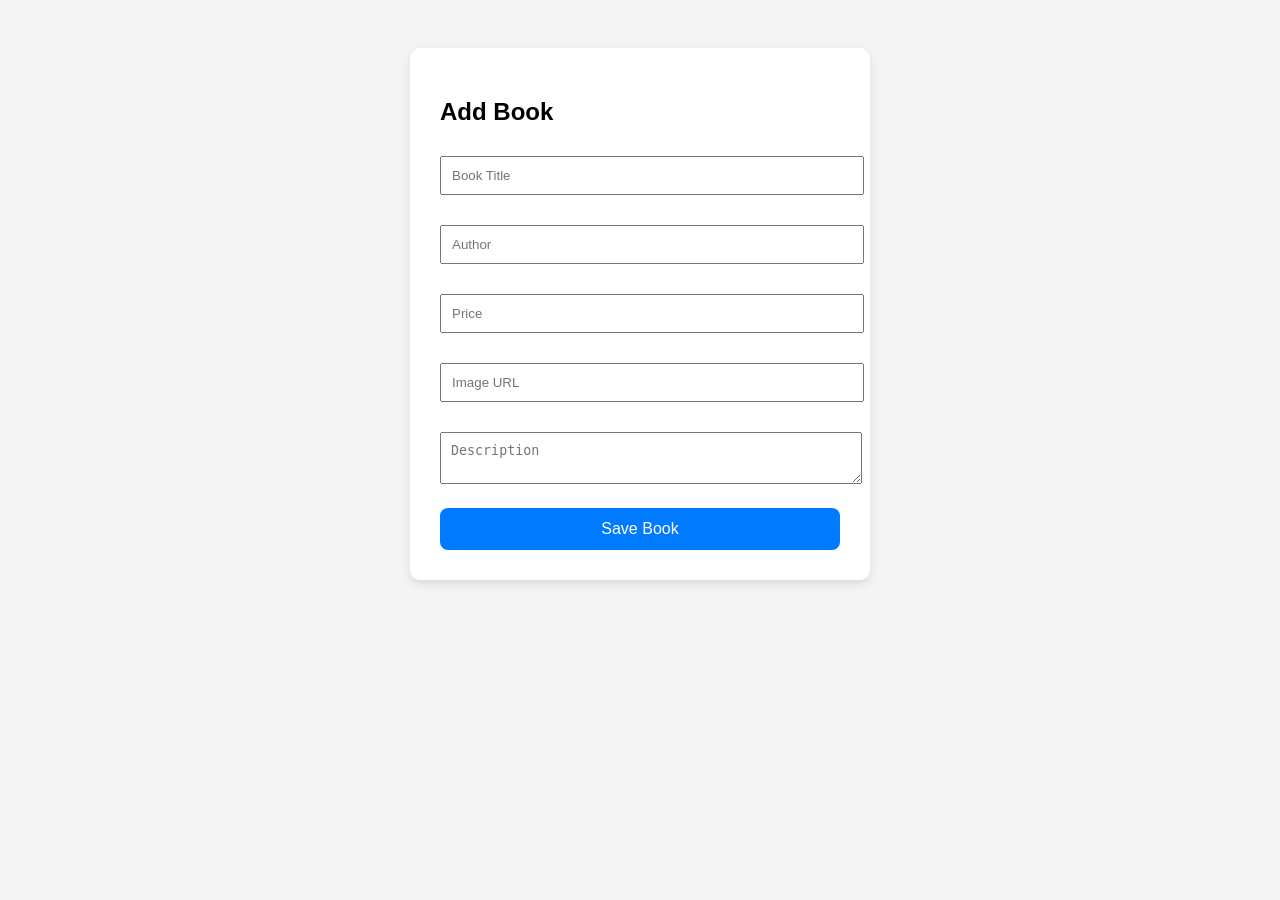
==== src/main/resources/templates/add-book.html @ c6fddb3d "First commit" ====
<!DOCTYPE html>
<html xmlns:th="http://www.thymeleaf.org">
<head>
    <title>Add Book</title>

    <style>
        body{
            font-family:Arial;
            background:#f4f4f4;
            padding:40px;
        }

        .form-box{
            width:400px;
            margin:auto;
            background:white;
            padding:30px;
            border-radius:10px;
            box-shadow:0 4px 10px rgba(0,0,0,0.1);
        }

        input, textarea{
            width:100%;
            padding:10px;
            margin-top:10px;
            margin-bottom:20px;
        }

        button{
            width:100%;
            padding:12px;
            background:#007bff;
            color:white;
            border:none;
            border-radius:8px;
            font-size:16px;
        }
    </style>
</head>

<body>

<div class="form-box">

    <h2>Add Book</h2>

    <form action="/save" method="post">

        <input type="text" name="title" placeholder="Book Title">

        <input type="text" name="author" placeholder="Author">

        <input type="number" name="price" placeholder="Price">

        <input type="text" name="image" placeholder="Image URL">

        <textarea name="description" placeholder="Description"></textarea>

        <button type="submit">Save Book</button>

    </form>

</div>

</body>
</html>
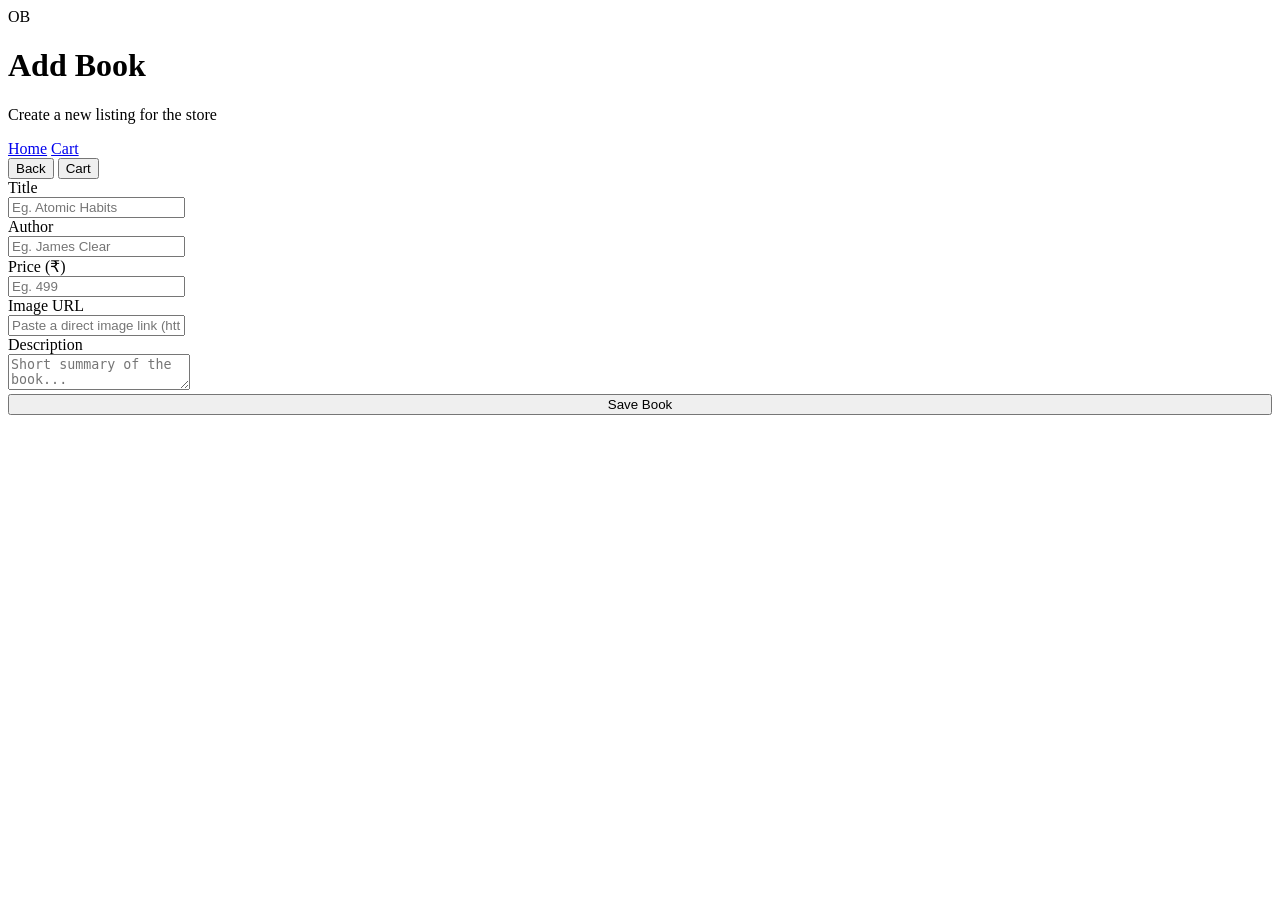
==== commit f81fd8ee: "Enhance bookstore UI and local data setup. Switch to H2 for local runs, improve storefront/cart/chec" ====
--- a/src/main/resources/templates/add-book.html
+++ b/src/main/resources/templates/add-book.html
@@ -2,63 +2,65 @@
 <html xmlns:th="http://www.thymeleaf.org">
 <head>
     <title>Add Book</title>
-
-    <style>
-        body{
-            font-family:Arial;
-            background:#f4f4f4;
-            padding:40px;
-        }
-
-        .form-box{
-            width:400px;
-            margin:auto;
-            background:white;
-            padding:30px;
-            border-radius:10px;
-            box-shadow:0 4px 10px rgba(0,0,0,0.1);
-        }
-
-        input, textarea{
-            width:100%;
-            padding:10px;
-            margin-top:10px;
-            margin-bottom:20px;
-        }
-
-        button{
-            width:100%;
-            padding:12px;
-            background:#007bff;
-            color:white;
-            border:none;
-            border-radius:8px;
-            font-size:16px;
-        }
-    </style>
+    <link rel="stylesheet" th:href="@{/css/styles.css}">
 </head>
 
 <body>
 
-<div class="form-box">
+<div class="page">
 
-    <h2>Add Book</h2>
+    <div class="topbar">
+        <div class="brand">
+            <div class="logo"><span>OB</span></div>
+            <div>
+                <h1>Add Book</h1>
+                <p>Create a new listing for the store</p>
+            </div>
+        </div>
+        <div class="navlinks">
+            <a href="/">Home</a>
+            <a href="/cart">Cart</a>
+        </div>
+        <div class="actions">
+            <a href="/"><button class="btn btn-accent">Back</button></a>
+            <a href="/cart"><button class="btn btn-warn">Cart</button></a>
+        </div>
+    </div>
 
-    <form action="/save" method="post">
+    <div class="panel">
 
-        <input type="text" name="title" placeholder="Book Title">
+        <form action="/save" method="post">
 
-        <input type="text" name="author" placeholder="Author">
+            <label class="field">
+                <div class="help">Title</div>
+                <input class="input" type="text" name="title" placeholder="Eg. Atomic Habits" required>
+            </label>
 
-        <input type="number" name="price" placeholder="Price">
+            <label class="field">
+                <div class="help">Author</div>
+                <input class="input" type="text" name="author" placeholder="Eg. James Clear" required>
+            </label>
 
-        <input type="text" name="image" placeholder="Image URL">
+            <label class="field">
+                <div class="help">Price (₹)</div>
+                <input class="input" type="number" name="price" placeholder="Eg. 499" min="0" step="0.01" required>
+            </label>
 
-        <textarea name="description" placeholder="Description"></textarea>
+            <label class="field">
+                <div class="help">Image URL</div>
+                <input class="input" type="text" name="image" placeholder="Paste a direct image link (https://...jpg/png)" required>
+            </label>
 
-        <button type="submit">Save Book</button>
+            <label class="field">
+                <div class="help">Description</div>
+                <textarea class="textarea" name="description" placeholder="Short summary of the book..." required></textarea>
+            </label>
 
-    </form>
+            <button class="btn btn-success" type="submit" style="width:100%">Save Book</button>
+
+        </form>
+
+    </div>
 
 </div>
 
